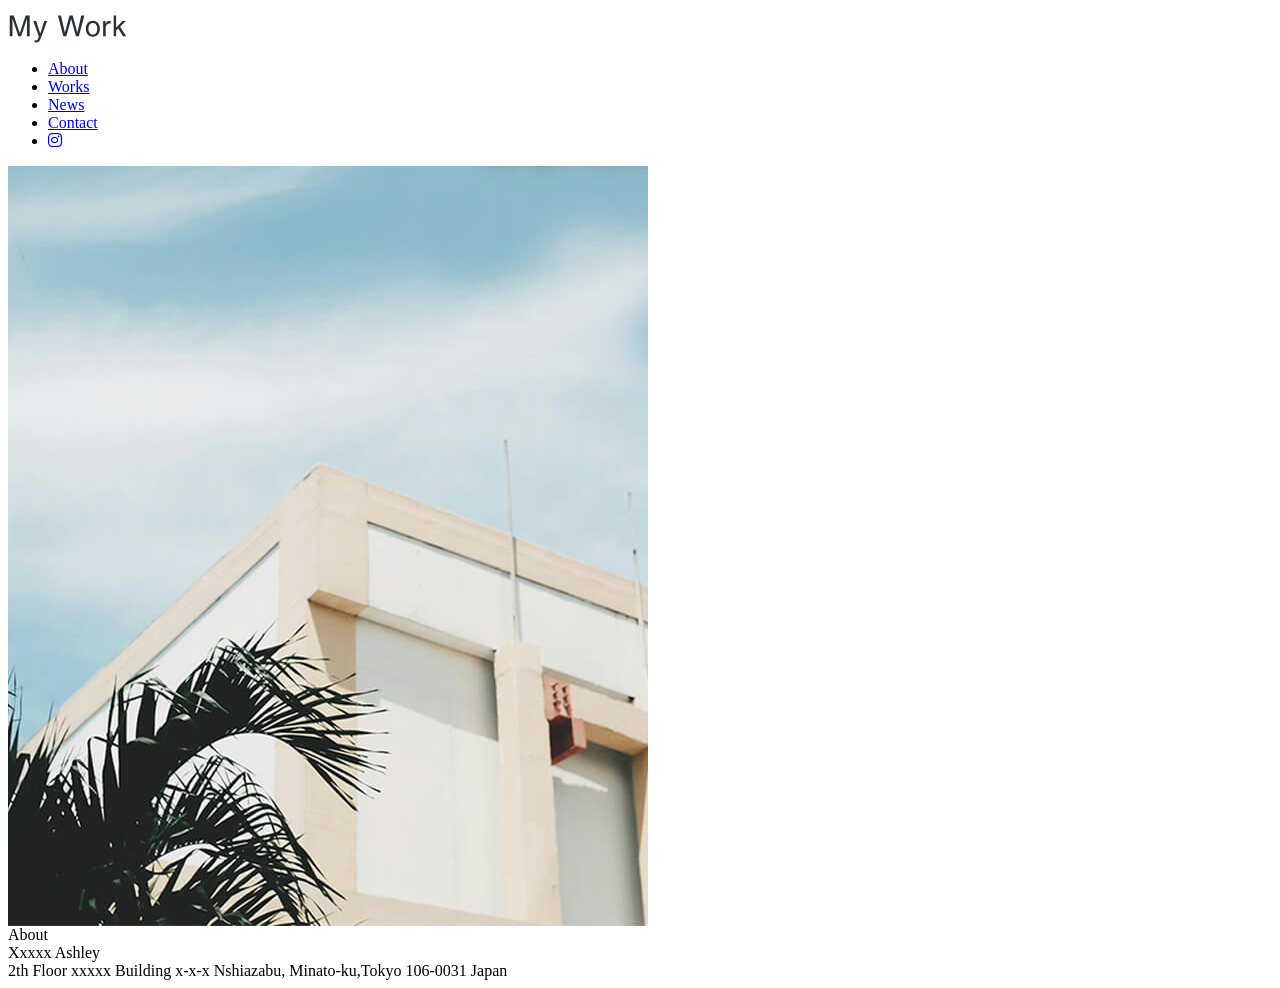
==== begginer/My Work/index.html @ 2d763b5f "add all files" ====
<head>
  <meta charset="UTF-8" />
  <meta name="viewport" content="width=device-width, initial-scale=1.0" />
  <title>My Work</title>
  <link rel="stylesheet" href="style.css" />
  <link rel="icon" href="img/favicon.ico" />
  <link
    rel="stylesheet"
    href="https://cdnjs.cloudflare.com/ajax/libs/font-awesome/6.0.0/css/all.min.css"
  />
</head>
<body>
  <header>
    <a class="site-title" href="#"><img src="img/logo.svg" alt="logo" /></a>
    <nav>
      <ul>
        <li><a href="#about">About</a></li>
        <li><a href="#works">Works</a></li>
        <li><a href="#news">News</a></li>
        <li><a href="#contact">Contact</a></li>
        <li>
          <a href="https://www.instagram.com" target="_blank"
            ><i class="fab fa-instagram"></i
          ></a>
        </li>
      </ul>
    </nav>
  </header>
  <div class="main-visual">
    <img src="img/mainvisual-sp.jpg" alt="main-visual" />
  </div>
  <main>
    <section id="about">
      <div class="container">
        <div class="section-title">About</div>
        <div class="name">Xxxxx Ashley</div>
        <div class="information">
          2th Floor xxxxx Building x-x-x Nshiazabu, Minato-ku,Tokyo 106-0031
          Japan
        </div>
      </div>
    </section>
  </main>
</body>
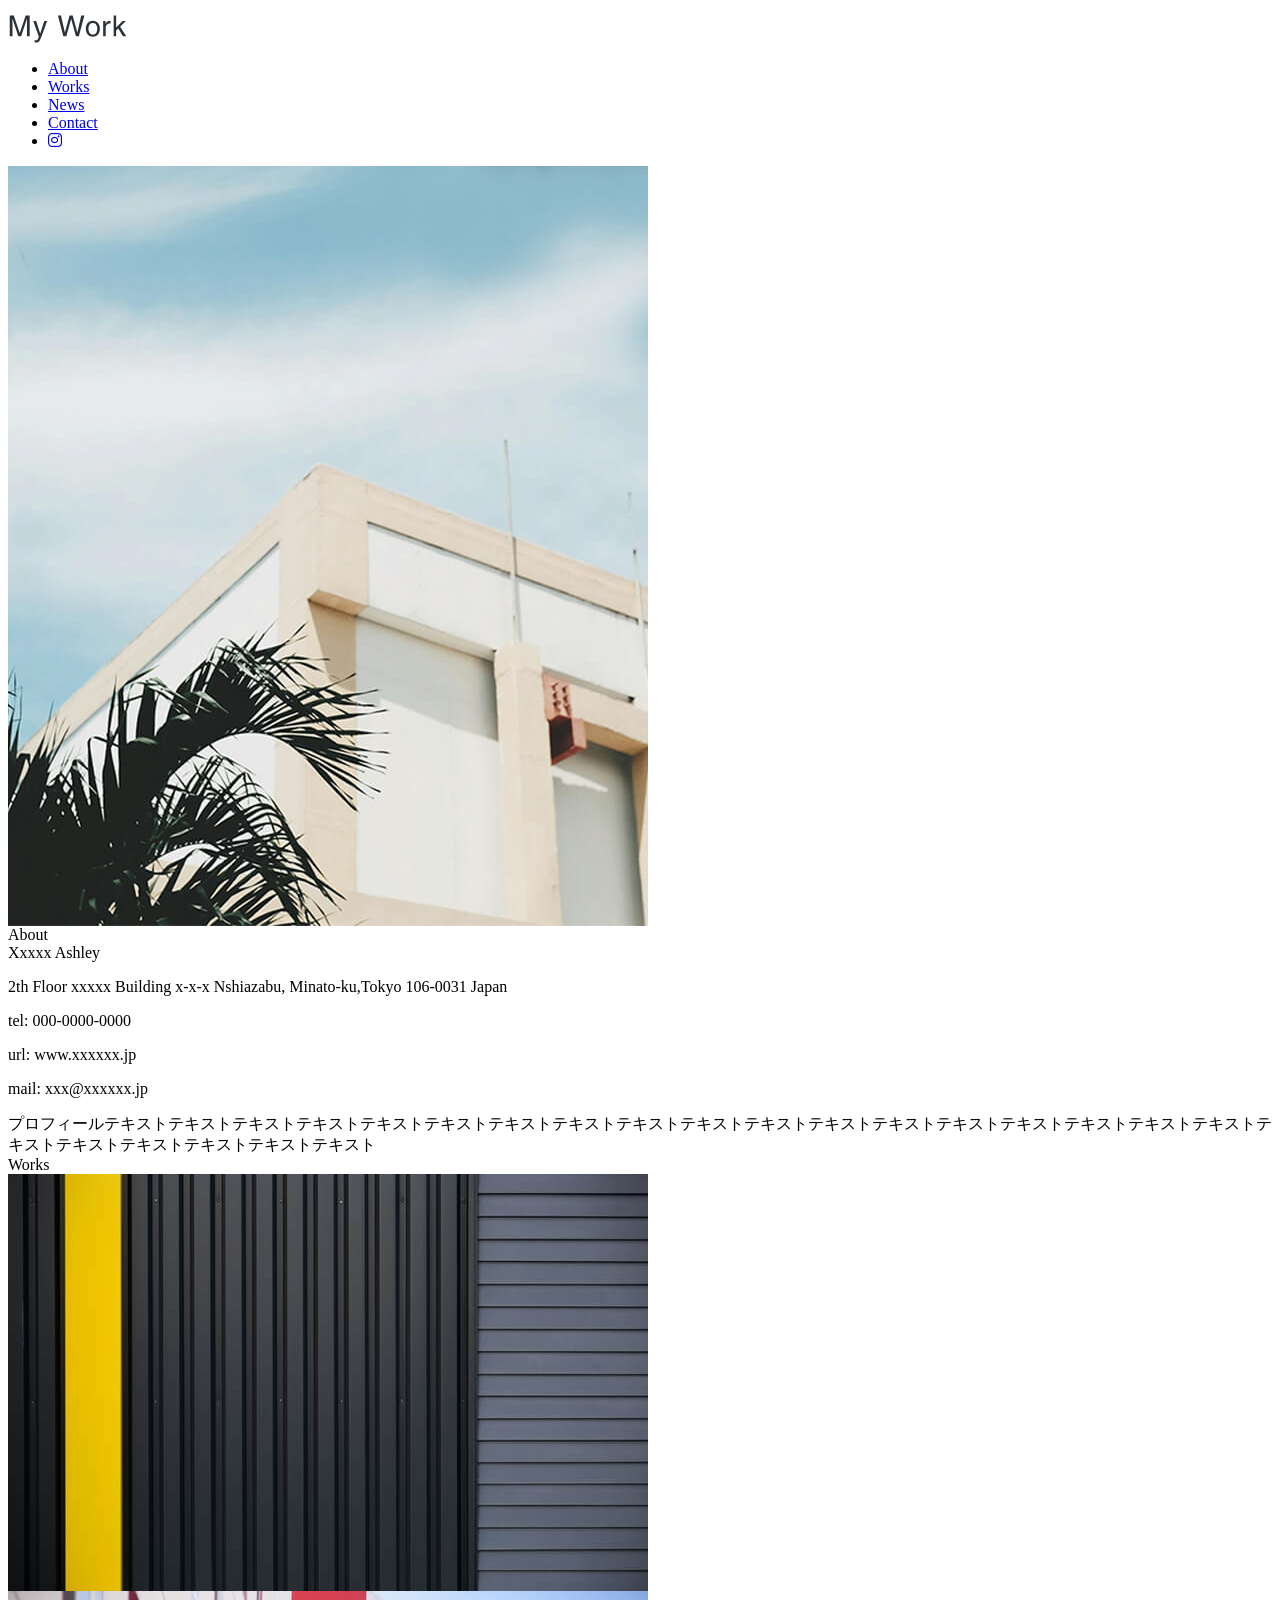
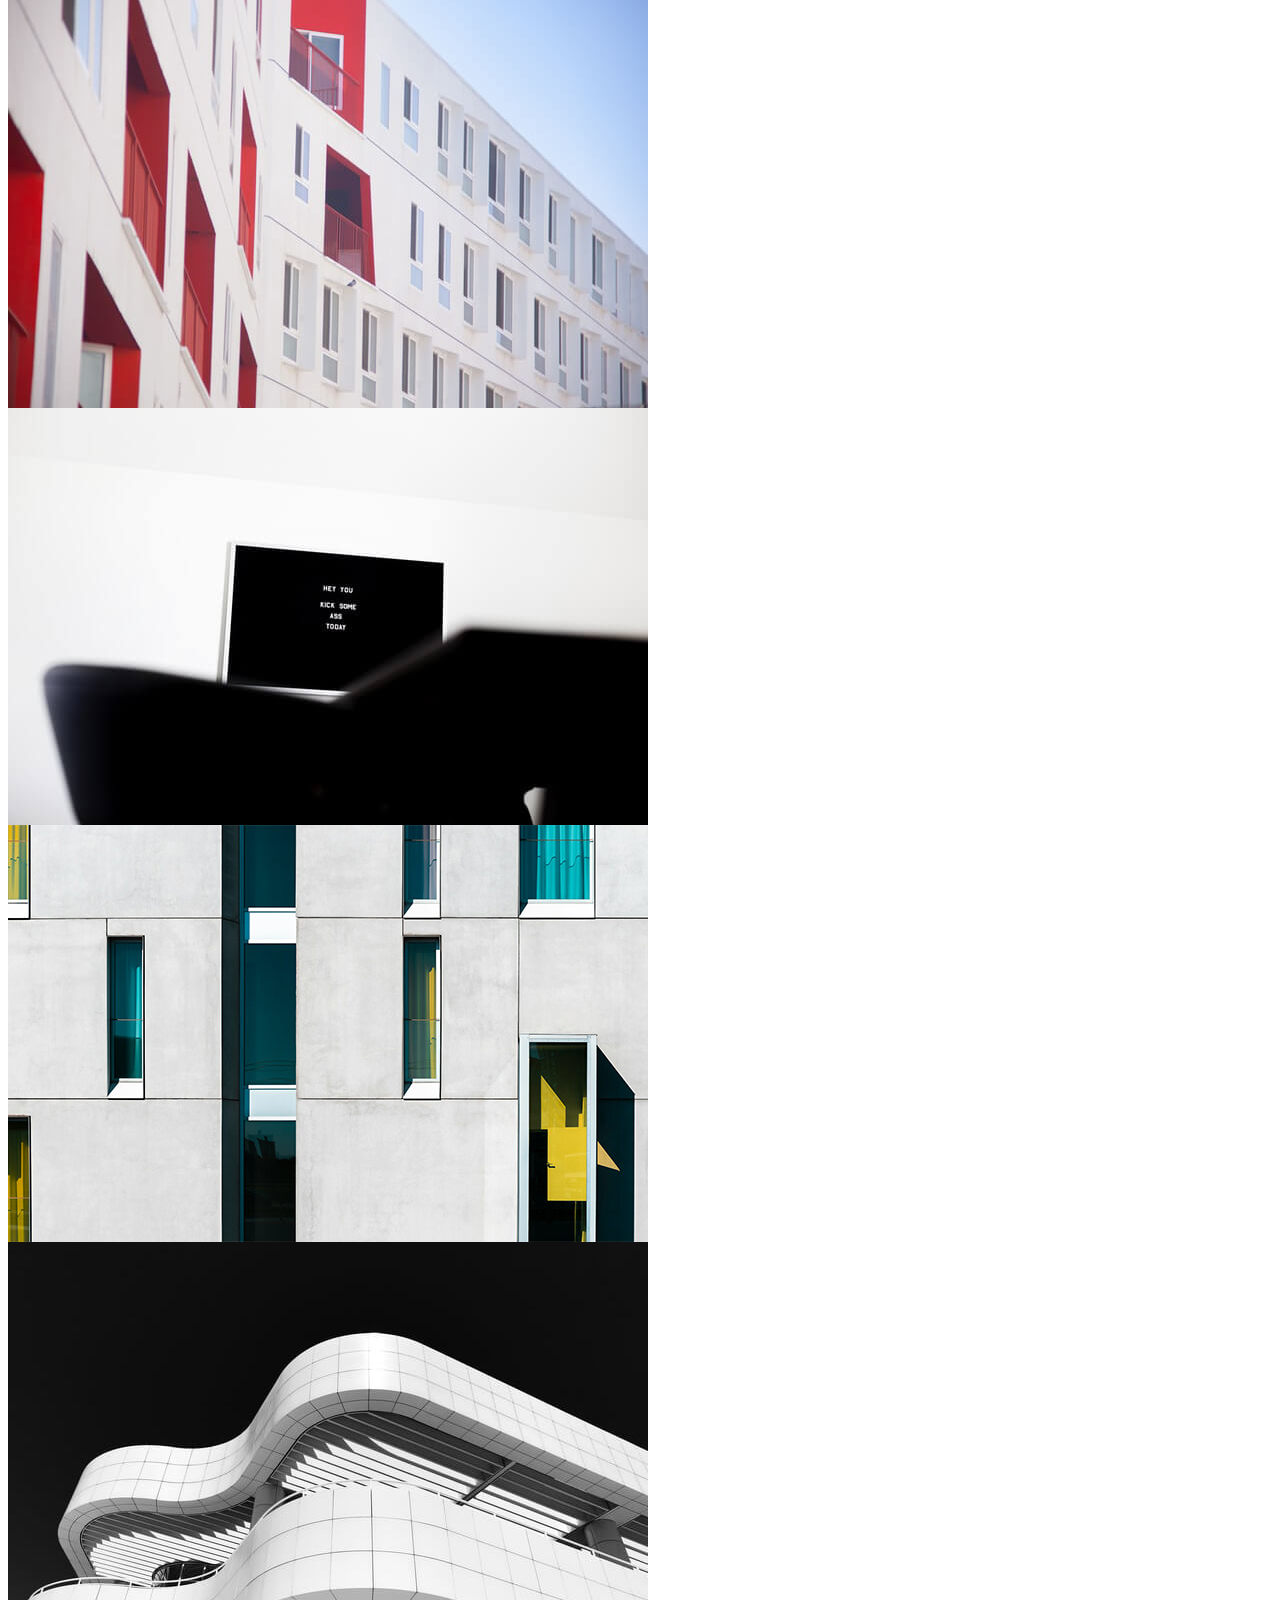
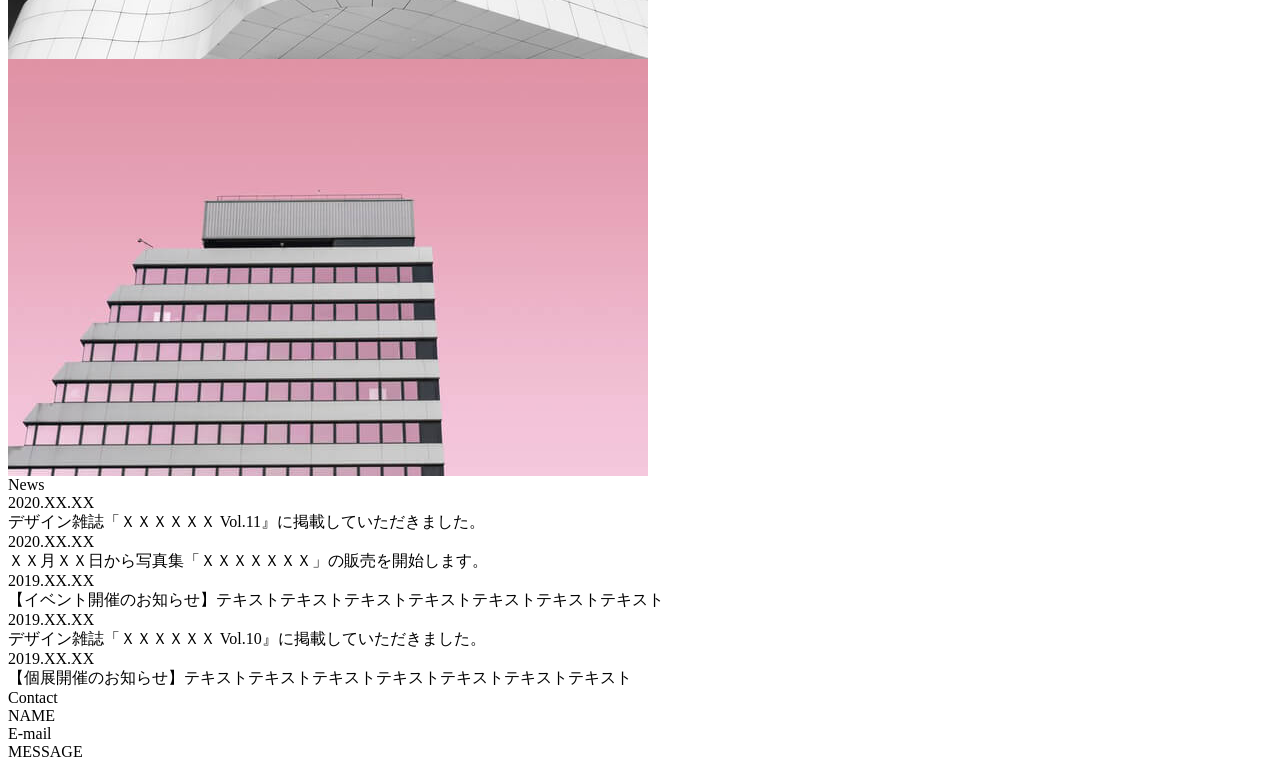
==== commit 97107108: "途中まで" ====
--- a/begginer/My Work/index.html
+++ b/begginer/My Work/index.html
@@ -35,10 +35,108 @@
         <div class="section-title">About</div>
         <div class="name">Xxxxx Ashley</div>
         <div class="information">
-          2th Floor xxxxx Building x-x-x Nshiazabu, Minato-ku,Tokyo 106-0031
-          Japan
+          <p>
+            2th Floor xxxxx Building x-x-x Nshiazabu, Minato-ku,Tokyo 106-0031
+            Japan
+          </p>
+          <p>tel: 000-0000-0000</p>
+          <p>url: www.xxxxxx.jp</p>
+          <p>mail: xxx@xxxxxx.jp</p>
+        </div>
+        <div class="profile-text">
+          プロフィールテキストテキストテキストテキストテキストテキストテキストテキストテキストテキストテキストテキストテキストテキストテキストテキストテキストテキストテキストテキストテキストテキストテキストテキスト
+        </div>
+      </div>
+    </section>
+    <section id="works">
+      <div class="container">
+        <div class="section-title">
+          Works
+        </div>
+        <div class="photos">
+          <div class="work">
+            <img src="img/works1.jpg" alt="photo1" />
+          </div>
+          <div class="work">
+            <img src="img/works2.jpg" alt="photo2" />
+          </div>
+          <div class="work">
+            <img src="img/works3.jpg" alt="photo3" />
+          </div>
+          <div class="work">
+            <img src="img/works4.jpg" alt="photo4" />
+          </div>
+          <div class="work">
+            <img src="img/works5.jpg" alt="photo5" />
+          </div>
+          <div class="work">
+            <img src="img/works6.jpg" alt="photo6" />
+          </div>
+        </div>
+    </section>
+    <section id="News">
+      <div class="section-title">
+        News
+      </div>
+      <div class="contents">
+        <div class="news">
+          <div class="date">
+            2020.XX.XX
+          </div>
+          <div class="text">
+            デザイン雑誌「ＸＸＸＸＸＸ Vol.11』に掲載していただきました。
+          </div>
+        </div>
+        <div class="news">
+          <div class="date">
+            2020.XX.XX
+          </div>
+          <div class="text">
+            ＸＸ月ＸＸ日から写真集「ＸＸＸＸＸＸＸ」の販売を開始します。
+          </div>
+        </div>
+        <div class="news">
+          <div class="date">
+            2019.XX.XX
+          </div>
+          <div class="text">
+            【イベント開催のお知らせ】テキストテキストテキストテキストテキストテキストテキスト
+          </div>
+        </div>
+        <div class="news">
+          <div class="date">
+            2019.XX.XX
+          </div>
+          <div class="text">
+            デザイン雑誌「ＸＸＸＸＸＸ Vol.10』に掲載していただきました。
+          </div>
+        </div>
+        <div class="news">
+          <div class="date">
+            2019.XX.XX
+          </div>
+          <div class="text">
+            【個展開催のお知らせ】テキストテキストテキストテキストテキストテキストテキスト
+          </div>
         </div>
       </div>
     </section>
   </main>
+  <section class="contact">
+    <div class="section-title">
+      Contact
+    </div>
+    <div class="forms">
+      <div class="title">
+        NAME
+      </div>
+      
+      <div class="title">
+        E-mail
+      </div>
+      <div class="title">
+        MESSAGE
+      </div>
+    </div>
+  </section>
 </body>
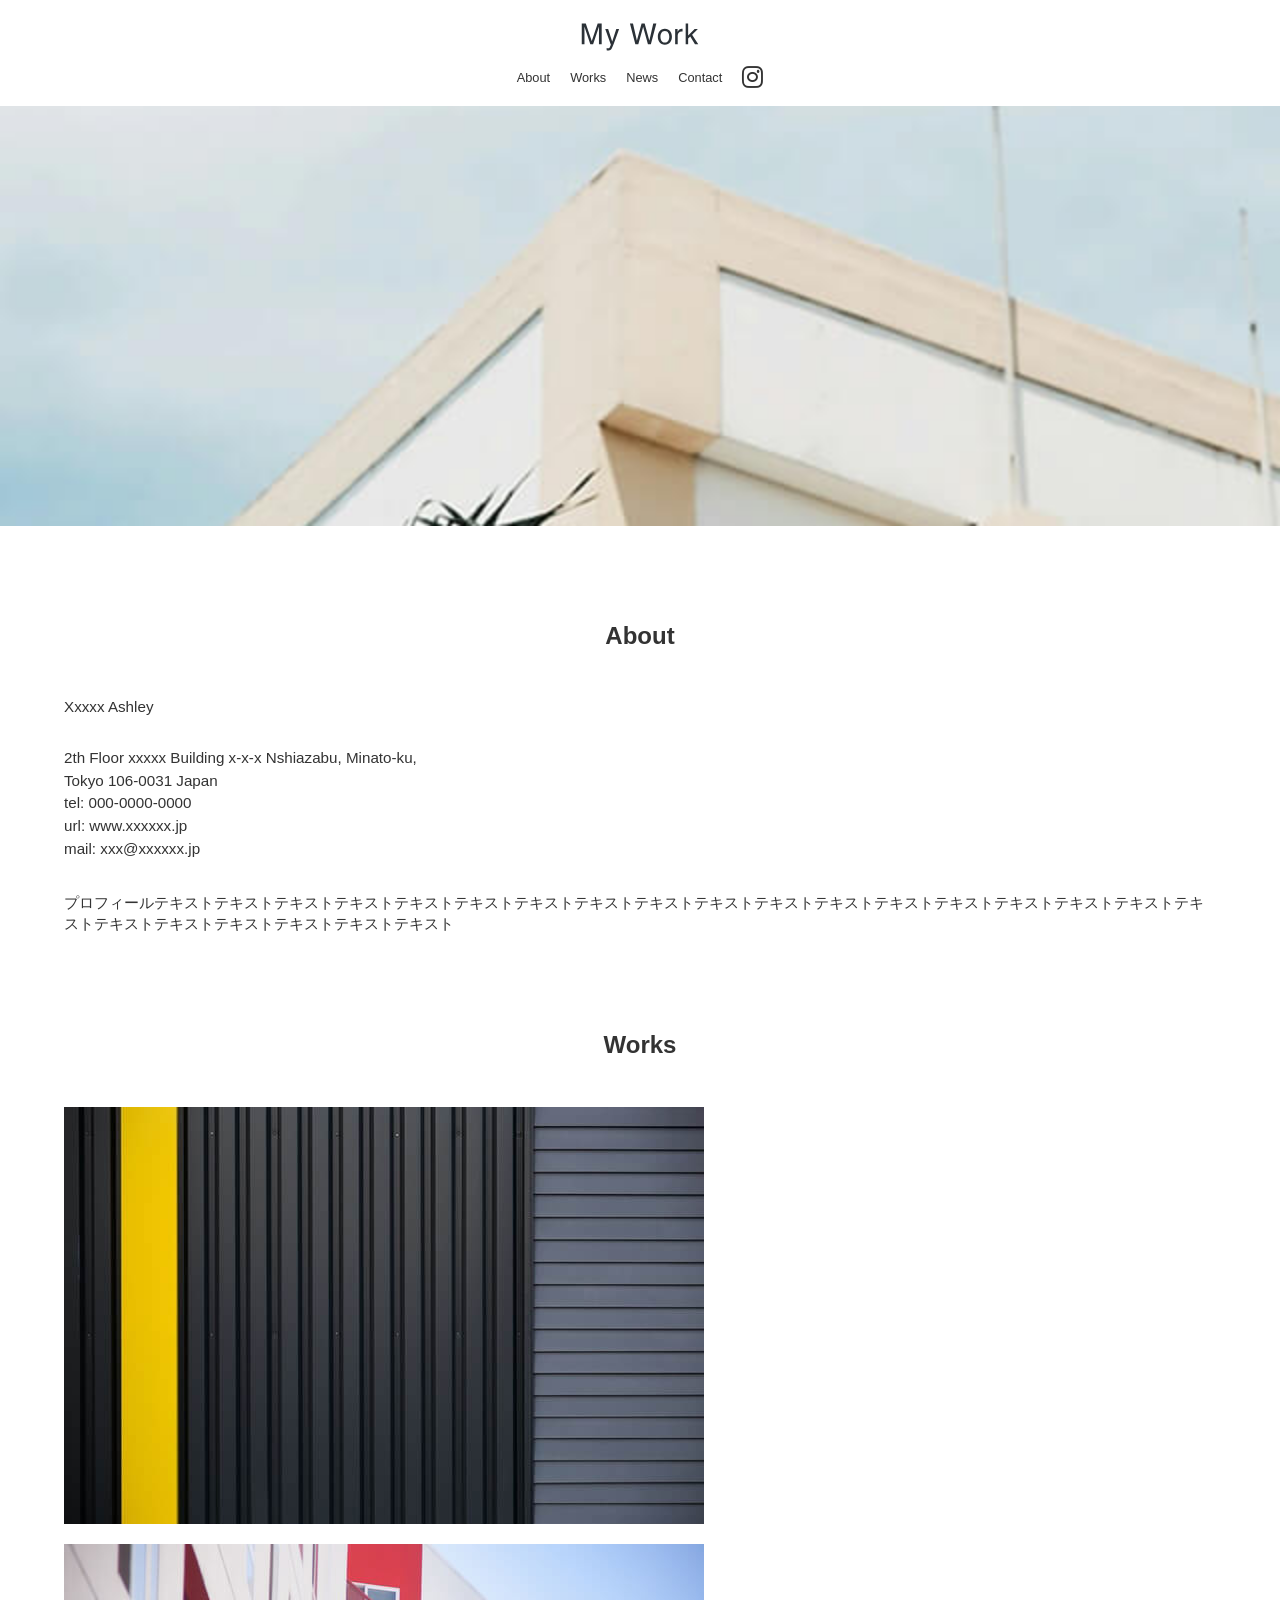
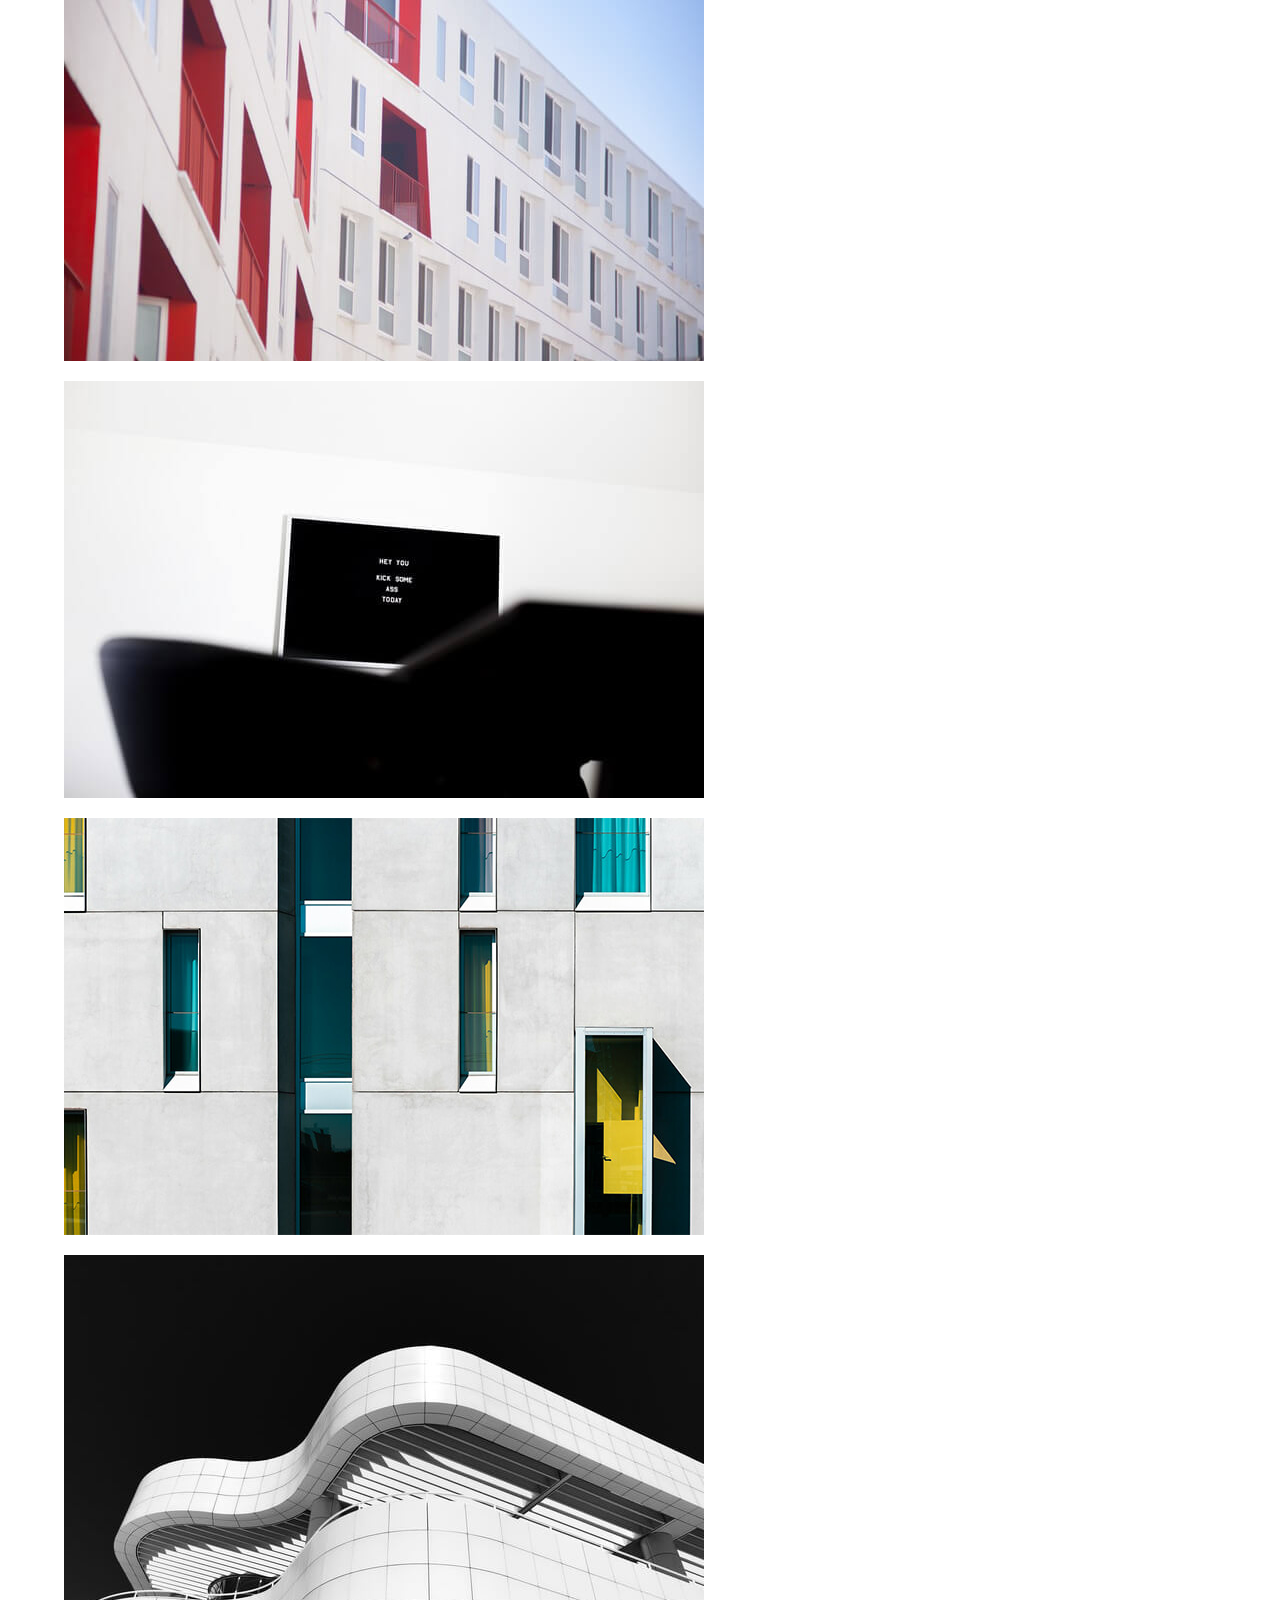
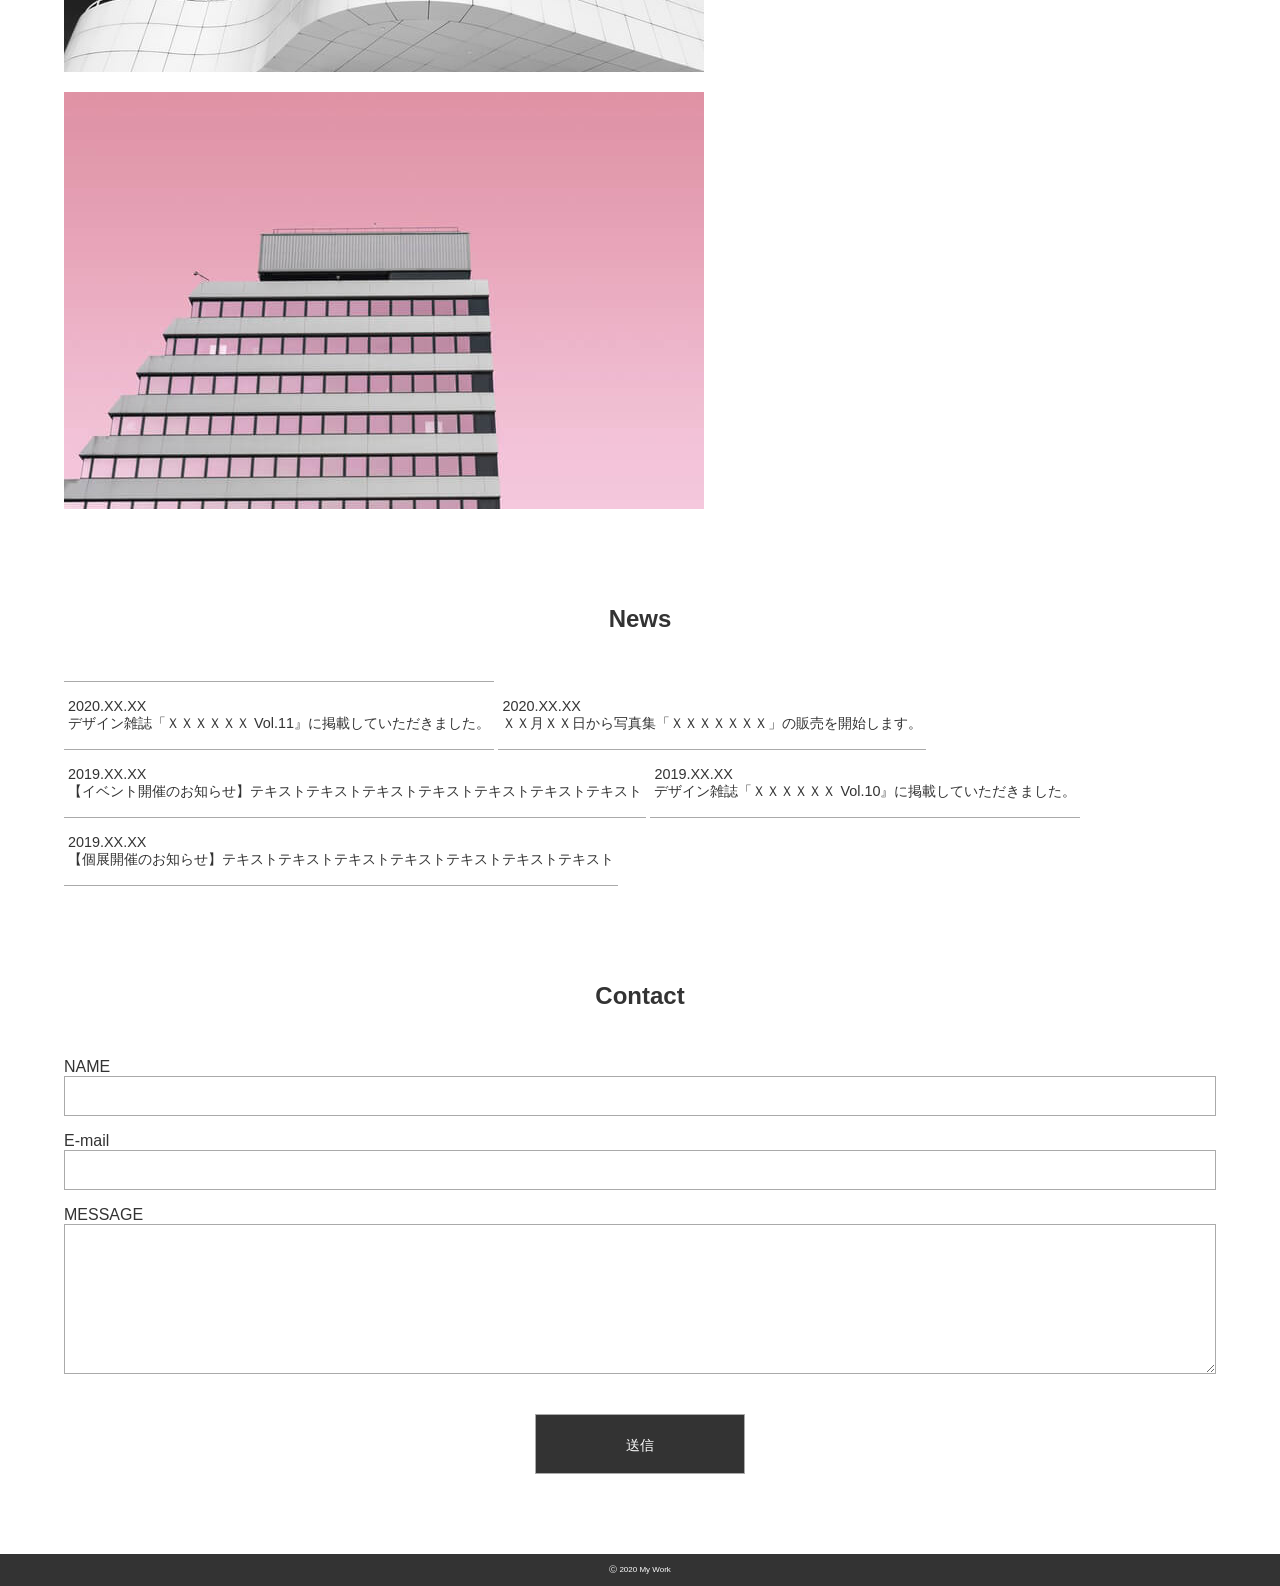
==== commit f2c11ef5: "スマホ対応まで" ====
--- a/begginer/My Work/index.html
+++ b/begginer/My Work/index.html
@@ -33,10 +33,10 @@
     <section id="about">
       <div class="container">
         <div class="section-title">About</div>
-        <div class="name">Xxxxx Ashley</div>
+        <div class="who">Xxxxx Ashley</div>
         <div class="information">
           <p>
-            2th Floor xxxxx Building x-x-x Nshiazabu, Minato-ku,Tokyo 106-0031
+            2th Floor xxxxx Building x-x-x Nshiazabu, Minato-ku,<br>Tokyo 106-0031
             Japan
           </p>
           <p>tel: 000-0000-0000</p>
@@ -127,16 +127,30 @@
       Contact
     </div>
     <div class="forms">
-      <div class="title">
-        NAME
+      <div class="name">
+        <div class="title">
+          NAME
+        </div>
+        <input type="text" name="name"/>
       </div>
-      
-      <div class="title">
-        E-mail
+      <div class="email">
+        <div class="title">
+          E-mail
+        </div>
+        <input type="email" name="e-mail"/>
       </div>
-      <div class="title">
-        MESSAGE
+      <div class="message">
+        <div class="title">
+          MESSAGE
+        </div>
+        <textarea name="message"></textarea>
+      </div>
+      <div class="submit">
+        <input type="submit" value="送信" />
       </div>
     </div>
   </section>
+  <footer>
+    <p>Ⓒ 2020 My Work</p>
+  </footer>
 </body>
--- a/begginer/My Work/style.css
+++ b/begginer/My Work/style.css
@@ -0,0 +1,136 @@
+* {
+  box-sizing: border-box;
+}
+html {
+  font-size: 100%;
+}
+img {
+  max-width: 100%;
+  margin: 0;
+}
+body {
+  color: #333333;
+  font-family: "Arial", sans-serif;
+  margin: 0;
+  padding: 0;
+}
+li {
+  list-style: none;
+  margin: 0;
+  padding: 0;
+}
+p {
+  margin: 0;
+}
+header {
+  display: flex;
+  justify-content: center;
+  flex-direction: column;
+}
+header a {
+  margin: 1rem auto 0.8rem auto;
+}
+header nav ul {
+  display: flex;
+  justify-content: center;
+  align-items: center;
+  gap: 20px;
+  margin: 0 0 1rem 0;
+  padding: 0;
+}
+header nav ul li a {
+  color: #333333;
+  text-decoration: none;
+  font-size: 0.8rem;
+}
+header nav ul li a:hover {
+  opacity: 0.7;
+}
+header nav ul li i {
+  font-size: 1.5rem;
+}
+.main-visual img {
+  width: 100%;
+  height: 420px;
+  object-fit: cover;
+}
+.container {
+  width: 90%;
+  margin: 0 auto;
+  font-size: 0.95rem;
+}
+.section-title {
+  font-weight: bold;
+  font-size: 1.5rem;
+  margin: 6rem 0 3rem 0;
+  text-align: center;
+}
+.who {
+  margin-bottom: 2rem;
+}
+.information {
+  margin-bottom: 2rem;
+}
+.information p {
+  line-height: 1.5;
+}
+.photos {
+  display: flex;
+  flex-direction: column;
+  gap: 20px;
+}
+.contents {
+  width: 90%;
+  margin: 0 auto;
+}
+.news {
+  display: inline-block;
+  border-bottom: 1px solid #aaaaaa;
+  padding: 1rem 0.25rem;
+  font-size: 0.9rem;
+}
+.news:first-child {
+  border-top: 1px solid #aaaaaa;
+}
+.forms {
+  width: 90%;
+  margin: 0 auto;
+}
+input {
+  width: 100%;
+  height: 40px;
+  padding: 0.5rem;
+  border: 1px solid #aaaaaa;
+  margin-bottom: 1rem;
+}
+textarea {
+  width: 100%;
+  height: 150px;
+  padding: 0.5rem;
+  border: 1px solid #aaaaaa;
+}
+.submit input {
+  display: block;
+  width: 210px;
+  height: 60px;
+  background-color: #333333;
+  color: white;
+  padding: 0 40px;
+  cursor: pointer;
+  margin: 40px auto 80px auto;
+  line-height: 60px;
+  text-align: center;
+  font-size: 0.9rem;
+}
+.submit input:hover {
+  background-color: white;
+  color: #333333;
+  border: 1px solid #333333;
+}
+footer {
+  background-color: #333333;
+  color: white;
+  text-align: center;
+  padding: 0.65rem;
+  font-size: 0.5rem;
+}
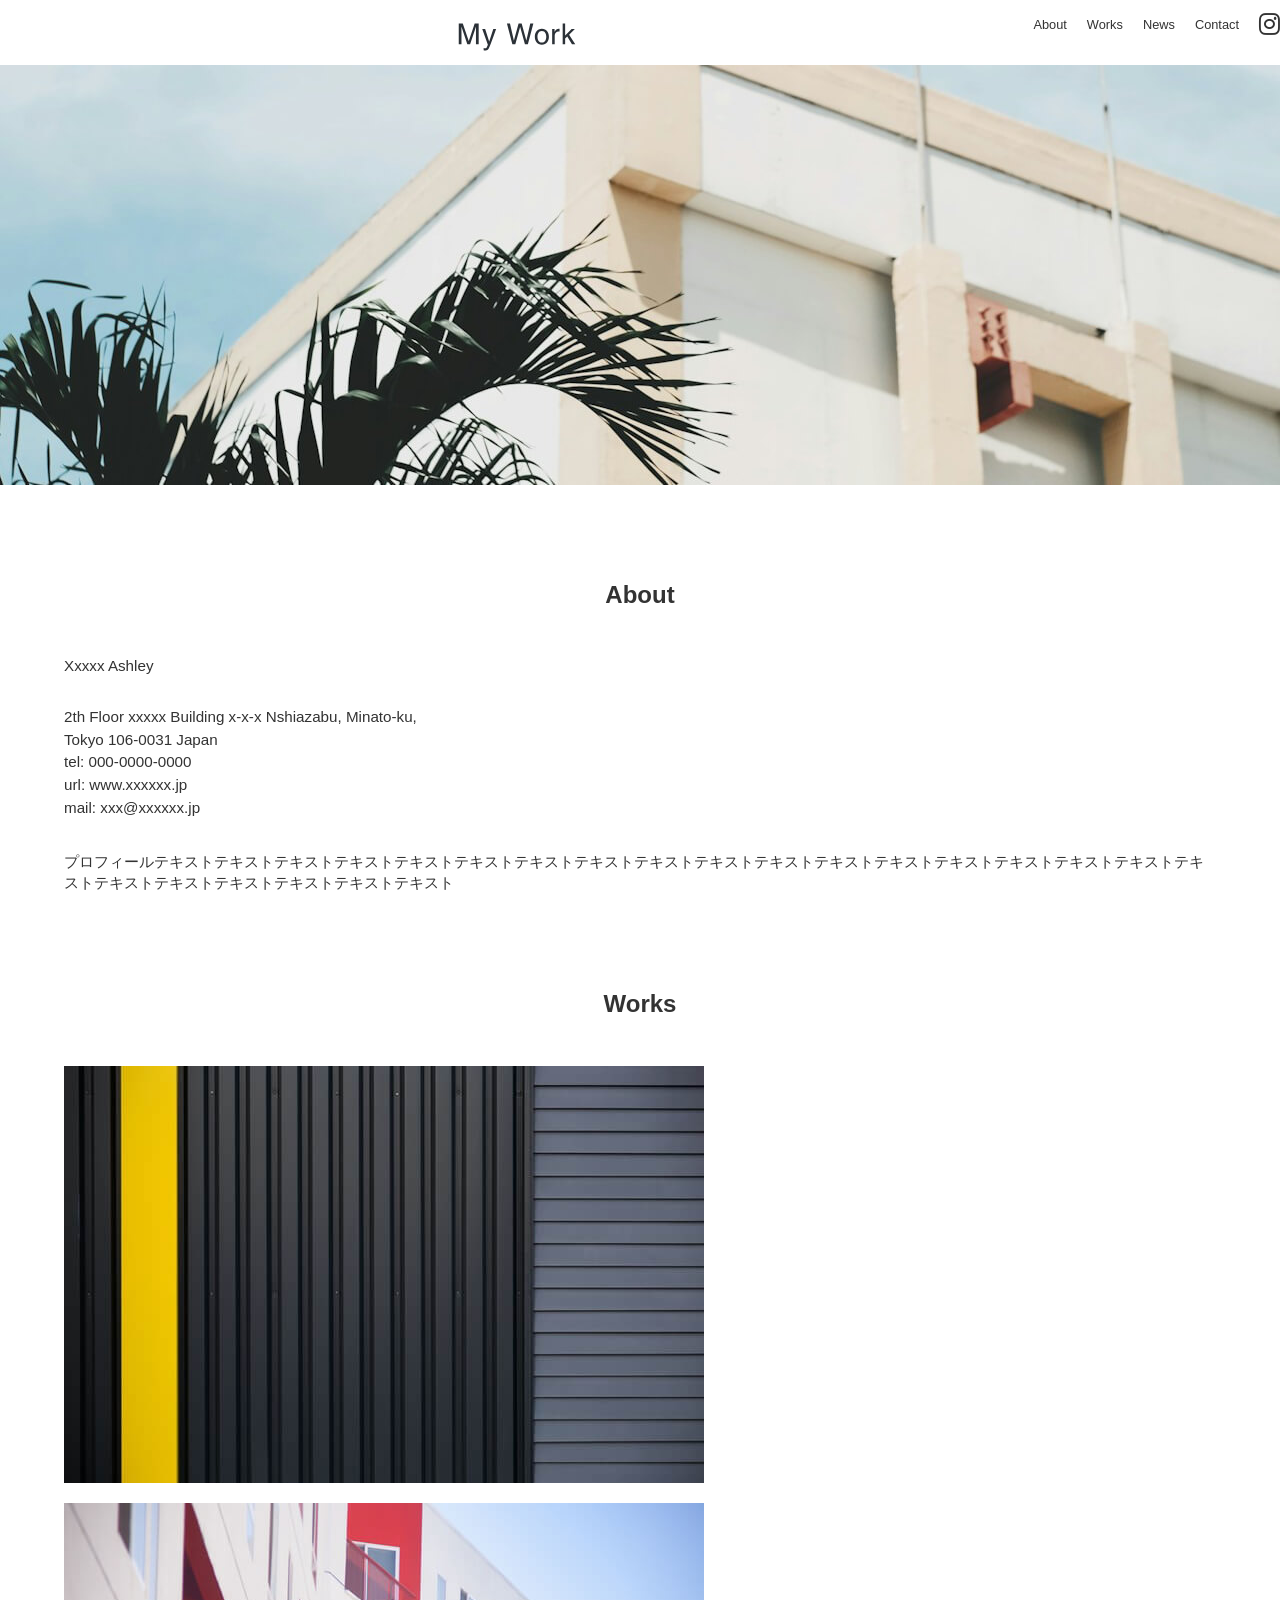
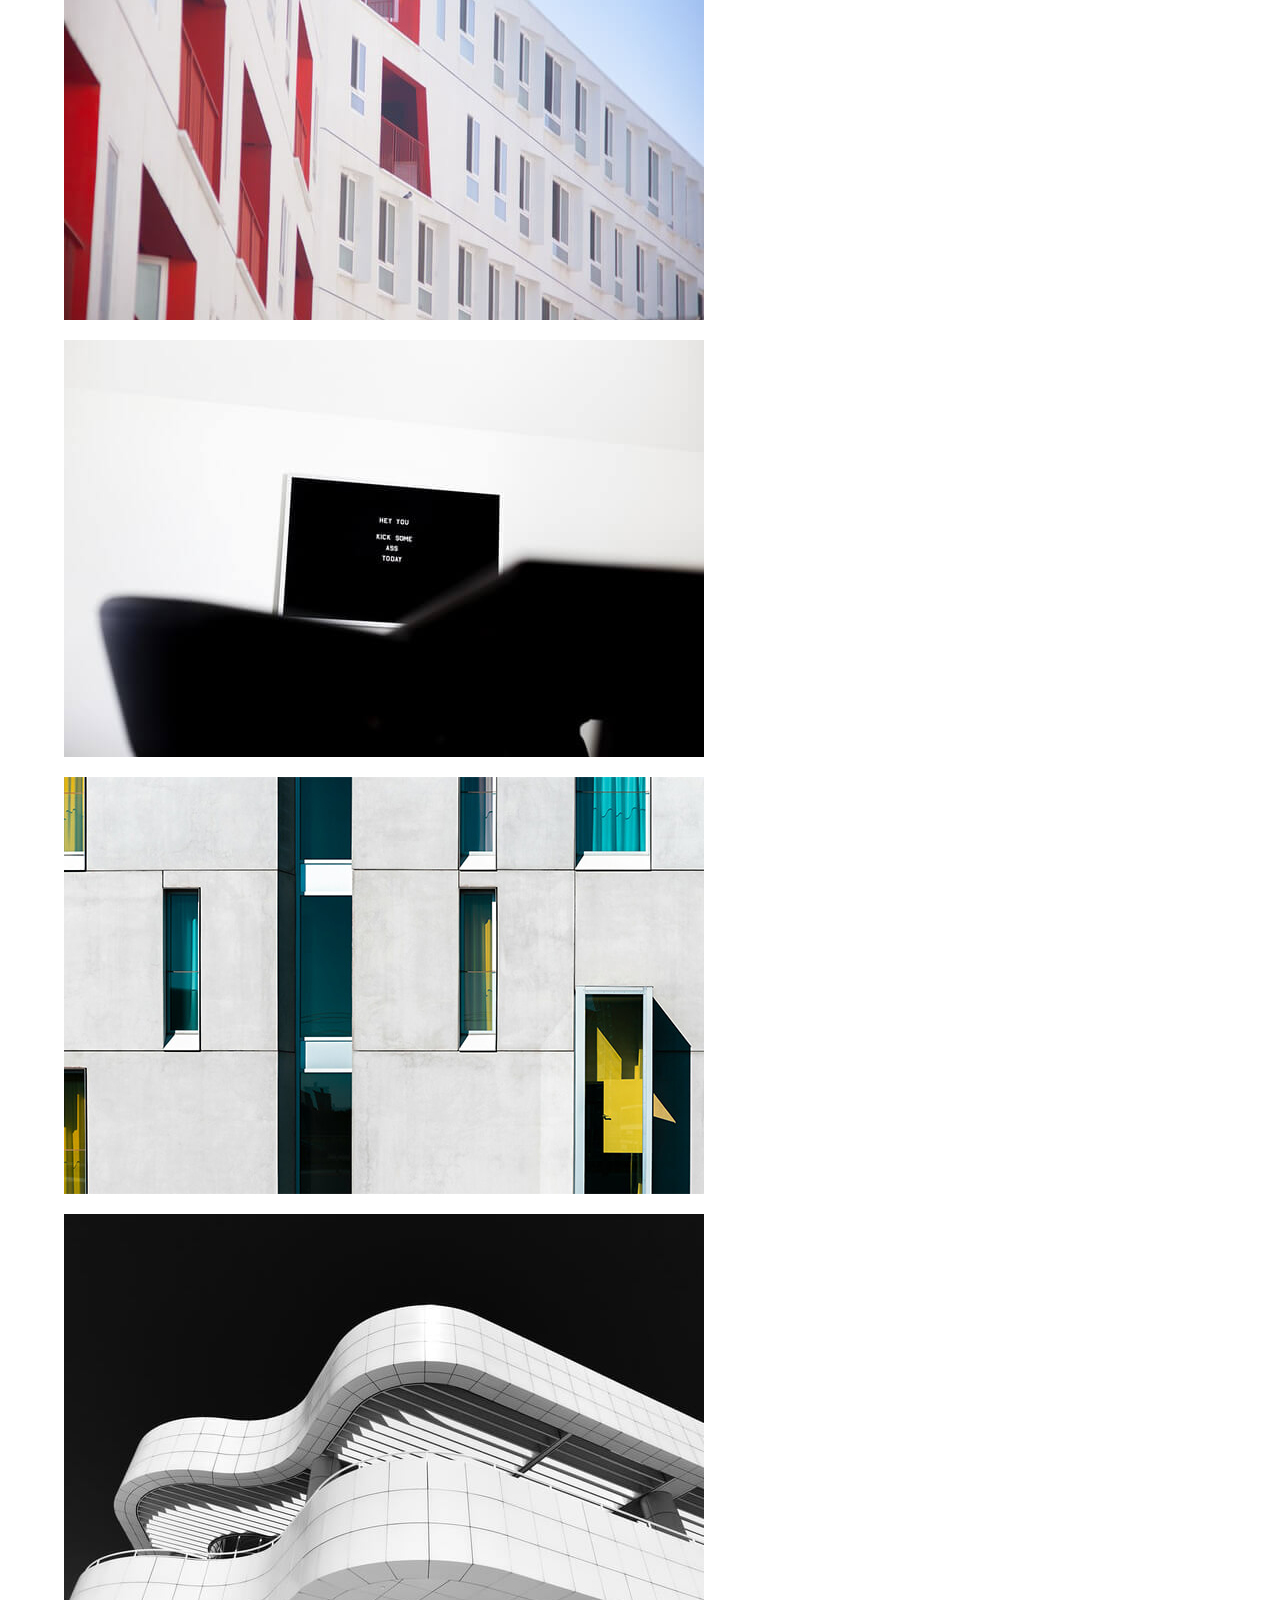
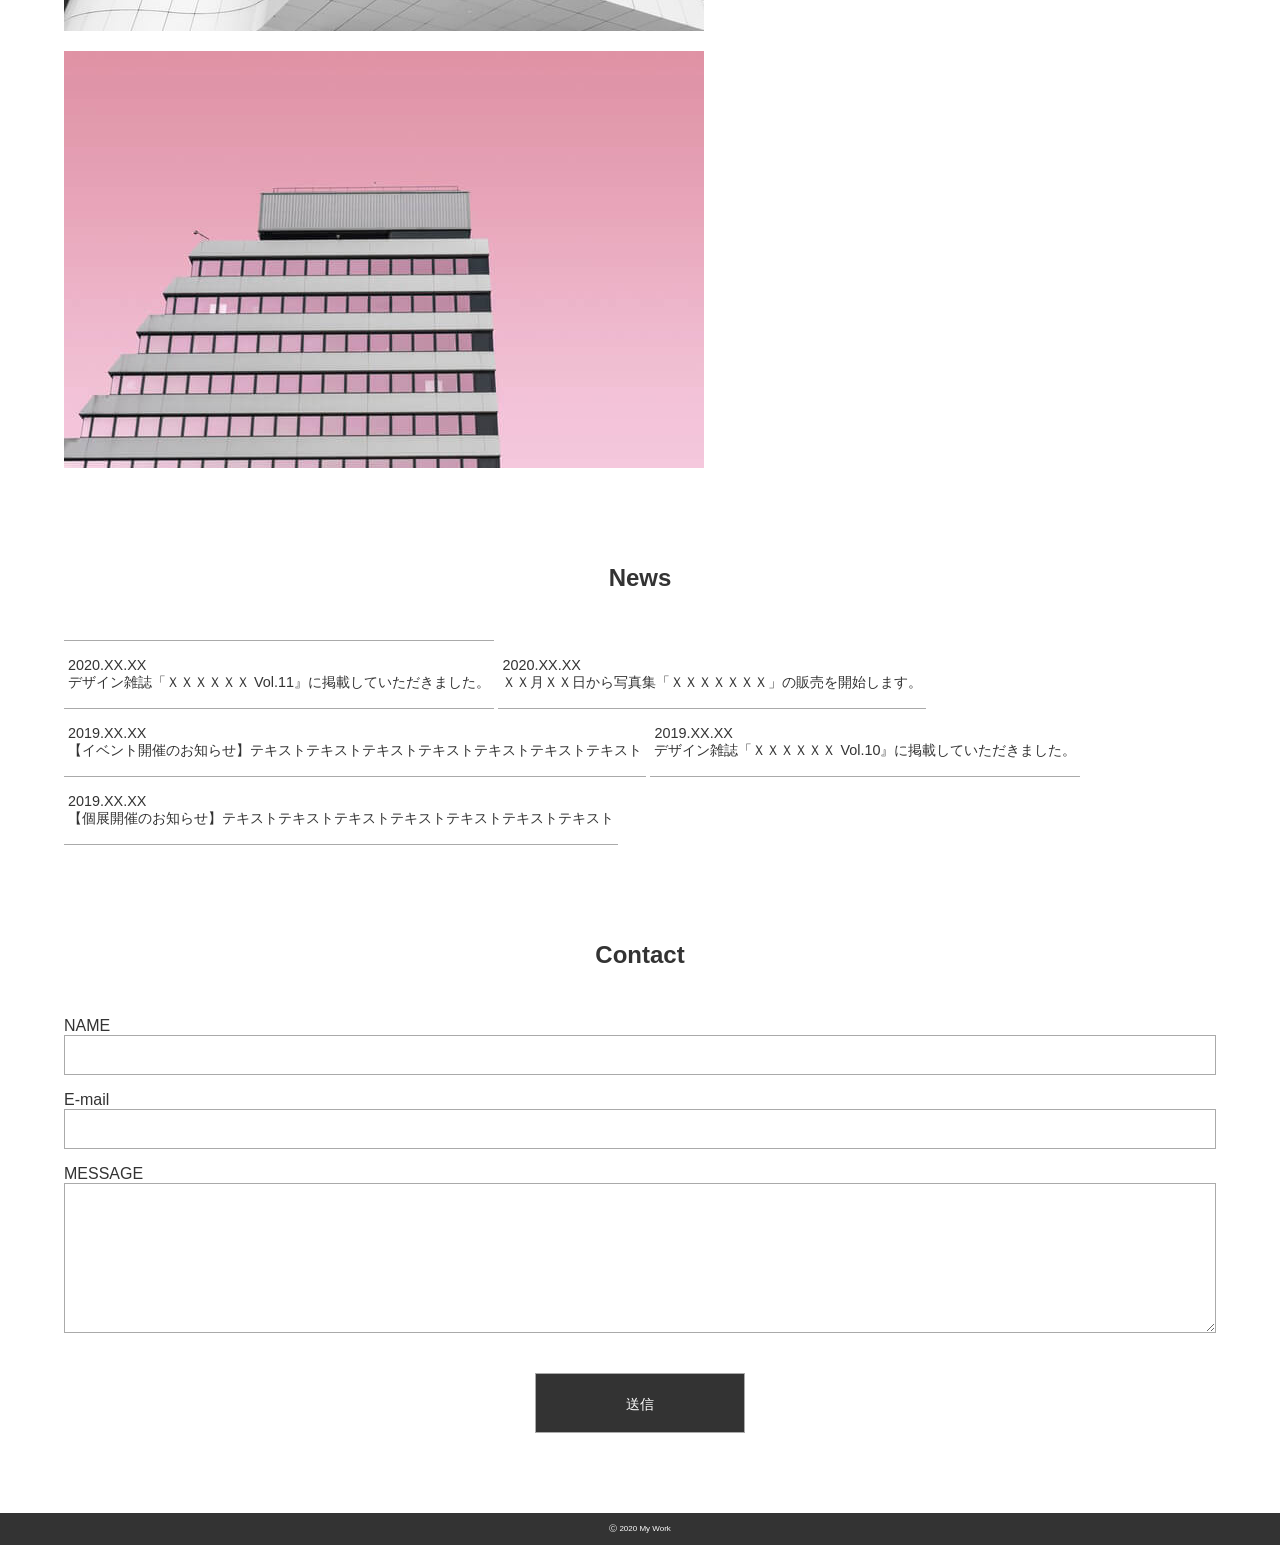
==== commit da05ecc8: "mainvisualまでメディアクエリ対応" ====
--- a/begginer/My Work/index.html
+++ b/begginer/My Work/index.html
@@ -26,9 +26,10 @@
       </ul>
     </nav>
   </header>
-  <div class="main-visual">
+  <picture class="main-visual">
+    <source media="(min-width:600px)" srcset="img/mainvisual-pc.jpg">
     <img src="img/mainvisual-sp.jpg" alt="main-visual" />
-  </div>
+  </picture>
   <main>
     <section id="about">
       <div class="container">
--- a/begginer/My Work/style.css
+++ b/begginer/My Work/style.css
@@ -134,3 +134,10 @@
   padding: 0.65rem;
   font-size: 0.5rem;
 }
+@media (min-width: 600px) {
+  header {
+    flex-direction: row;
+    align-items: center;
+    justify-content: space-between;
+  }
+}
